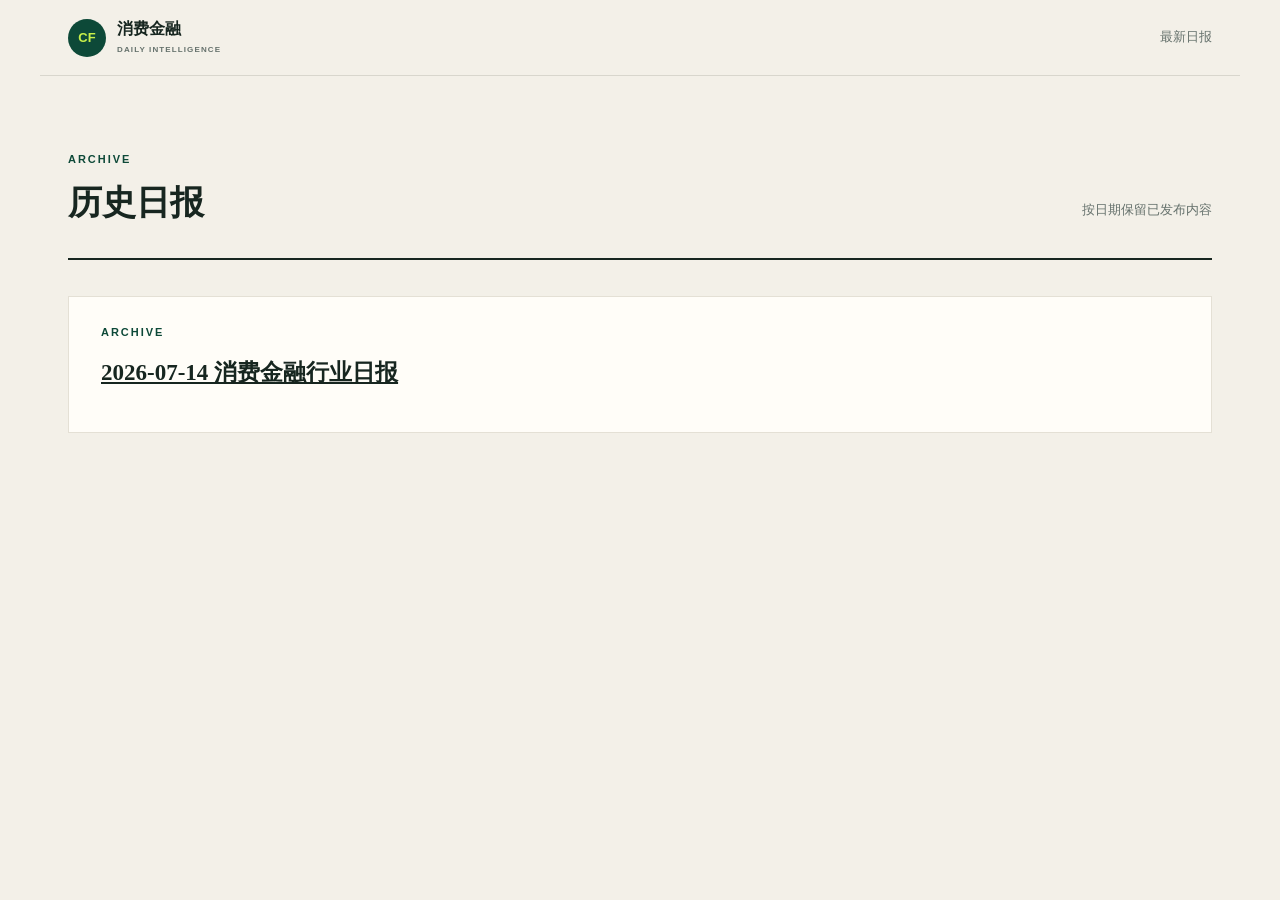
==== reports/index.html @ a210a181 "publish: consumer finance daily 2026-07-14" ====
<!doctype html>
<html lang="zh-CN">
<head>
  <meta charset="utf-8">
  <meta name="viewport" content="width=device-width, initial-scale=1">
  <meta name="description" content="消费金融行业日报历史归档">
  <title>历史日报｜消费金融行业日报</title>
  <link rel="stylesheet" href="../styles.css">
</head>
<body>
  <header class="site-header">
    <a class="brand" href="../index.html"><span class="brand-mark">CF</span><span>消费金融<br><small>DAILY INTELLIGENCE</small></span></a>
    <nav aria-label="页面导航"><a href="../index.html">最新日报</a></nav>
  </header>
  <main>
    <section class="section-intro"><div><p>ARCHIVE</p><h2>历史日报</h2></div><p>按日期保留已发布内容</p></section>
    <section class="news-list" style="padding: 36px 0 80px"><article class="news-card"><p class="eyebrow">ARCHIVE</p><h3><a href="2026-07-14.html">2026-07-14 消费金融行业日报</a></h3></article></section>
  </main>
</body>
</html>
---- styles.css ----
:root {
  --ink: #172620;
  --muted: #65716c;
  --paper: #f3f0e8;
  --white: #fffdf8;
  --green: #0d4938;
  --lime: #c8f04a;
  --line: #d8d6cd;
  --orange: #ef6b3b;
}

* { box-sizing: border-box; }
html { scroll-behavior: smooth; }
body {
  margin: 0;
  color: var(--ink);
  background: var(--paper);
  font-family: "PingFang SC", "Microsoft YaHei", system-ui, sans-serif;
  line-height: 1.7;
}
a { color: inherit; }

.site-header {
  height: 76px;
  max-width: 1200px;
  margin: auto;
  padding: 0 28px;
  display: flex;
  align-items: center;
  justify-content: space-between;
  border-bottom: 1px solid var(--line);
}
.brand { display: flex; align-items: center; gap: 11px; text-decoration: none; font-weight: 750; line-height: 1.1; }
.brand-mark { width: 38px; height: 38px; display: grid; place-items: center; color: var(--lime); background: var(--green); border-radius: 50%; font: 800 13px/1 Arial; }
.brand small { color: var(--muted); font: 600 8px/1.4 Arial; letter-spacing: .14em; }
nav { display: flex; gap: 32px; }
nav a { color: var(--muted); font-size: 13px; text-decoration: none; }
nav a:hover { color: var(--green); }

main { max-width: 1200px; margin: auto; padding: 0 28px; }
.hero { min-height: 470px; display: grid; grid-template-columns: 1.05fr .95fr; align-items: stretch; border-bottom: 1px solid var(--line); }
.hero-copy { padding: 72px 7vw 56px 0; position: relative; }
.hero-copy::after { content: ""; position: absolute; right: 0; top: 48px; bottom: 48px; width: 1px; background: var(--line); }
.eyebrow, .section-intro > div > p, .section-heading > p, .category-heading p, .keywords-section > div > p {
  margin: 0 0 18px; color: var(--green); font: 700 11px/1 Arial; letter-spacing: .18em;
}
h1 { margin: 0; font: 800 clamp(54px, 7vw, 90px)/1.03 Georgia, "Songti SC", serif; letter-spacing: -.055em; }
h1 em { color: var(--green); font-style: normal; }
.date-line { margin-top: 42px; display: flex; gap: 18px; align-items: center; color: var(--muted); font-size: 13px; }
.date-line span { padding-left: 18px; border-left: 1px solid var(--line); }
.daily-summary { margin: 48px 0 48px 6vw; padding: 44px; align-self: center; color: white; background: var(--green); box-shadow: 14px 14px 0 var(--lime); }
.daily-summary > p { margin: 0; color: var(--lime); font: 700 11px/1 Arial; letter-spacing: .18em; }
.daily-summary h2 { margin: 20px 0 30px; font-size: 18px; }
.daily-summary blockquote { margin: 0; font: 600 25px/1.7 Georgia, "Songti SC", serif; }
.summary-meta { margin-top: 34px; padding-top: 18px; display: flex; justify-content: space-between; border-top: 1px solid #ffffff32; color: #d4ded9; font-size: 12px; }

.section-intro { padding: 78px 0 34px; display: flex; align-items: end; justify-content: space-between; border-bottom: 2px solid var(--ink); }
.section-intro h2, .section-heading h2, .keywords-section h2 { margin: 0; font: 750 34px/1.2 Georgia, "Songti SC", serif; }
.section-intro > p { margin: 0 0 3px; color: var(--muted); font-size: 13px; text-align: right; }
.category-section { padding: 48px 0 20px; display: grid; grid-template-columns: 230px 1fr; gap: 54px; }
.section-heading { display: flex; align-items: flex-start; gap: 14px; }
.category-heading { position: sticky; top: 22px; align-self: start; }
.category-icon { flex: 0 0 auto; width: 42px; height: 42px; display: grid; place-items: center; border: 1px solid var(--green); border-radius: 50%; color: var(--green); font-weight: 700; }
.category-heading p { margin: 3px 0 7px; font-size: 9px; }
.category-heading h2 { font-size: 21px; }
.news-list { display: grid; gap: 22px; }
.news-card { padding: 30px 32px; background: var(--white); border: 1px solid #e4e0d5; transition: transform .2s, box-shadow .2s; }
.news-card:hover { transform: translateY(-2px); box-shadow: 0 12px 30px #253b3220; }
.news-card__topline { display: flex; justify-content: space-between; gap: 20px; color: var(--muted); font-size: 12px; }
.source-meta { display: flex; align-items: center; flex-wrap: wrap; gap: 8px; }
.news-ref { padding: 2px 7px; color: var(--lime); background: var(--green); font: 800 10px/1.5 Arial; letter-spacing: .05em; }
.source-badge { padding: 2px 8px; border: 1px solid var(--line); border-radius: 12px; font-size: 10px; white-space: nowrap; }
.source-A { color: var(--green); border-color: #0d493860; background: #dfe9dd; }
.source-B { color: #526b25; border-color: #719c3860; background: #e8edd9; }
.source-C { color: #79612d; border-color: #ad8a3a60; background: #f2ead6; }
.source-D { color: var(--muted); }
.news-card h3 { max-width: 780px; margin: 13px 0; font: 700 23px/1.45 Georgia, "Songti SC", serif; }
.news-summary { margin: 0; color: #4c5853; }
.impact-scoreboard { margin-top: 22px; display: grid; grid-template-columns: repeat(4, 1fr); background: #eef0e7; border-left: 3px solid var(--lime); }
.impact-scoreboard span { padding: 12px 14px; color: var(--muted); font-size: 11px; }
.impact-scoreboard span + span { border-left: 1px solid var(--line); }
.impact-scoreboard strong { display: block; margin-top: 2px; color: var(--ink); font-size: 13px; }
.analysis-grid { margin: 24px 0 18px; display: grid; grid-template-columns: 1fr 1fr; border-top: 1px solid var(--line); border-bottom: 1px solid var(--line); }
.analysis-grid > div { padding: 20px 24px 20px 0; }
.analysis-grid > div + div { padding-left: 24px; border-left: 1px solid var(--line); }
.analysis-grid dt { margin-bottom: 7px; font-size: 13px; font-weight: 700; }
.analysis-grid dd { margin: 0; color: var(--muted); font-size: 13px; }
.rating { margin-left: 8px; color: var(--orange); letter-spacing: 1px; white-space: nowrap; }
.source-link { color: var(--green); font-size: 12px; font-weight: 700; text-decoration: none; }
.empty { color: var(--muted); }

.risk-section { margin: 80px -28px 0; padding: 65px max(28px, calc((100vw - 1200px) / 2 + 28px)); color: white; background: var(--green); }
.section-heading.inverted { display: grid; grid-template-columns: 1fr 1fr; align-items: end; }
.section-heading.inverted p { grid-column: 1 / -1; color: var(--lime); }
.section-heading.inverted span { color: #b7c9c2; font-size: 13px; text-align: right; }
.risk-grid { margin-top: 38px; display: grid; grid-template-columns: repeat(5, 1fr); border-top: 1px solid #ffffff35; border-bottom: 1px solid #ffffff35; }
.risk-item { min-height: 210px; padding: 24px 19px; }
.risk-item + .risk-item { border-left: 1px solid #ffffff35; }
.risk-item > div { display: flex; align-items: center; justify-content: space-between; gap: 8px; }
.risk-item h3 { margin: 0; font-size: 15px; }
.risk-item p { color: #c8d4cf; font-size: 12px; }
.level { padding: 2px 7px; color: var(--lime); border: 1px solid #c8f04a80; border-radius: 10px; font-size: 10px; }
.level-高, .level-中高 { color: #ff9e7a; border-color: #ff9e7a80; }

.trend-section { padding-bottom: 82px; }
.trend-grid { margin-top: 32px; display: grid; grid-template-columns: repeat(3, 1fr); gap: 18px; }
.trend-card { padding: 28px; background: var(--white); border-top: 5px solid var(--green); }
.trend-card:nth-child(2) { border-color: #719c38; }
.trend-card:nth-child(3) { border-color: var(--orange); }
.trend-period { margin: 0 0 16px; color: var(--green); font-size: 12px; font-weight: 800; }
.trend-card h3 { min-height: 120px; margin: 0; font: 650 19px/1.65 Georgia, "Songti SC", serif; }
.trend-card > p:last-child { margin: 20px 0 0; padding-top: 18px; border-top: 1px solid var(--line); color: var(--muted); font-size: 12px; }
.trend-card strong { display: block; margin-bottom: 5px; color: var(--ink); }
.trend-evidence { margin-top: 18px; display: flex; align-items: center; justify-content: space-between; color: var(--muted); font-size: 11px; }
.trend-evidence strong { margin: 0; }
.trend-evidence span { padding: 4px 9px; color: var(--green); background: #e0e6d6; border-radius: 12px; font: 800 10px/1.4 Arial; }
.keywords-section { padding: 42px 0; display: grid; grid-template-columns: 230px 1fr; gap: 54px; border-top: 2px solid var(--ink); }
.keywords-section ul { margin: 0; padding: 0; display: flex; flex-wrap: wrap; align-content: center; gap: 10px; list-style: none; }
.keywords-section li { padding: 8px 15px; background: #e0e6d6; border-radius: 20px; color: var(--green); font-size: 13px; }

footer { padding: 28px max(28px, calc((100vw - 1200px) / 2 + 28px)); display: flex; justify-content: space-between; gap: 20px; color: #87928d; background: var(--ink); font-size: 11px; }
footer p { margin: 0; }

@media (max-width: 800px) {
  .site-header { height: 64px; padding: 0 18px; }
  nav { display: none; }
  main { padding: 0 18px; }
  .hero { display: block; }
  .hero-copy { padding: 50px 0 32px; }
  .hero-copy::after { display: none; }
  h1 { font-size: clamp(48px, 16vw, 70px); }
  .daily-summary { margin: 0 10px 54px 0; padding: 30px 25px; box-shadow: 10px 10px 0 var(--lime); }
  .daily-summary blockquote { font-size: 20px; }
  .section-intro { padding-top: 58px; align-items: start; }
  .section-intro > p { display: none; }
  .category-section { display: block; padding-top: 38px; }
  .category-heading { position: static; margin-bottom: 18px; }
  .news-card { padding: 24px 20px; }
  .news-card__topline { display: block; }
  .news-card__topline time { display: block; margin-top: 2px; }
  .impact-scoreboard { grid-template-columns: 1fr 1fr; }
  .impact-scoreboard span:nth-child(3) { border-left: 0; border-top: 1px solid var(--line); }
  .impact-scoreboard span:nth-child(4) { border-top: 1px solid var(--line); }
  .analysis-grid { display: block; }
  .analysis-grid > div { padding: 16px 0; }
  .analysis-grid > div + div { padding-left: 0; border-left: 0; border-top: 1px solid var(--line); }
  .risk-section { margin-left: -18px; margin-right: -18px; padding: 50px 18px; }
  .section-heading.inverted { display: block; }
  .section-heading.inverted span { display: block; margin-top: 10px; text-align: left; }
  .risk-grid { grid-template-columns: 1fr; }
  .risk-item { min-height: 0; }
  .risk-item + .risk-item { border-left: 0; border-top: 1px solid #ffffff35; }
  .trend-grid { grid-template-columns: 1fr; }
  .trend-card h3 { min-height: 0; }
  .keywords-section { display: block; }
  .keywords-section ul { margin-top: 22px; }
  footer { padding: 24px 18px; display: block; }
  footer p + p { margin-top: 10px; }
}

@media print {
  nav, .source-link { display: none; }
  body { background: white; }
  .news-card { break-inside: avoid; }
}
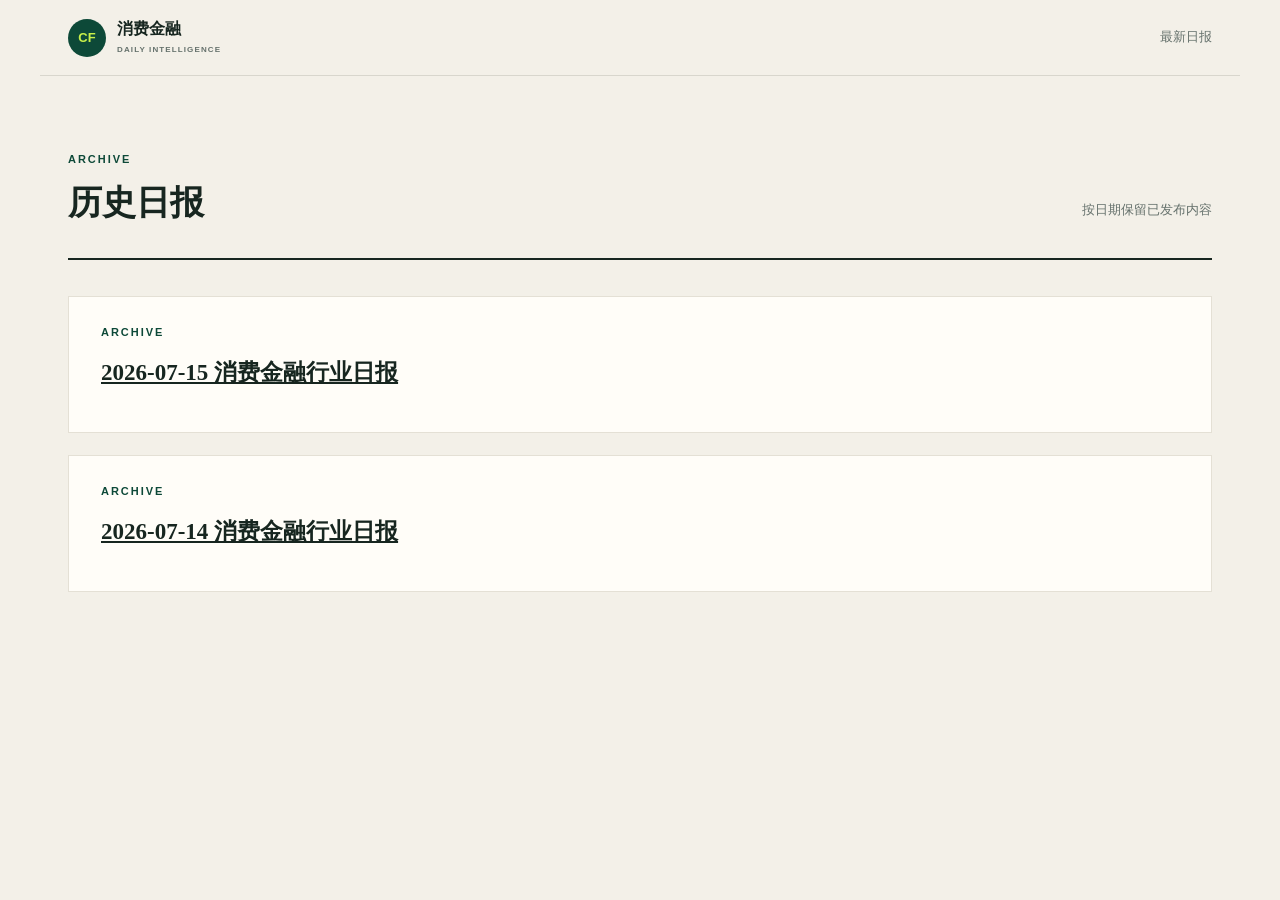
==== commit 4ab5e411: "publish: consumer finance daily 2026-07-15" ====
--- a/reports/index.html
+++ b/reports/index.html
@@ -14,7 +14,7 @@
   </header>
   <main>
     <section class="section-intro"><div><p>ARCHIVE</p><h2>历史日报</h2></div><p>按日期保留已发布内容</p></section>
-    <section class="news-list" style="padding: 36px 0 80px"><article class="news-card"><p class="eyebrow">ARCHIVE</p><h3><a href="2026-07-14.html">2026-07-14 消费金融行业日报</a></h3></article></section>
+    <section class="news-list" style="padding: 36px 0 80px"><article class="news-card"><p class="eyebrow">ARCHIVE</p><h3><a href="2026-07-15.html">2026-07-15 消费金融行业日报</a></h3></article><article class="news-card"><p class="eyebrow">ARCHIVE</p><h3><a href="2026-07-14.html">2026-07-14 消费金融行业日报</a></h3></article></section>
   </main>
 </body>
 </html>
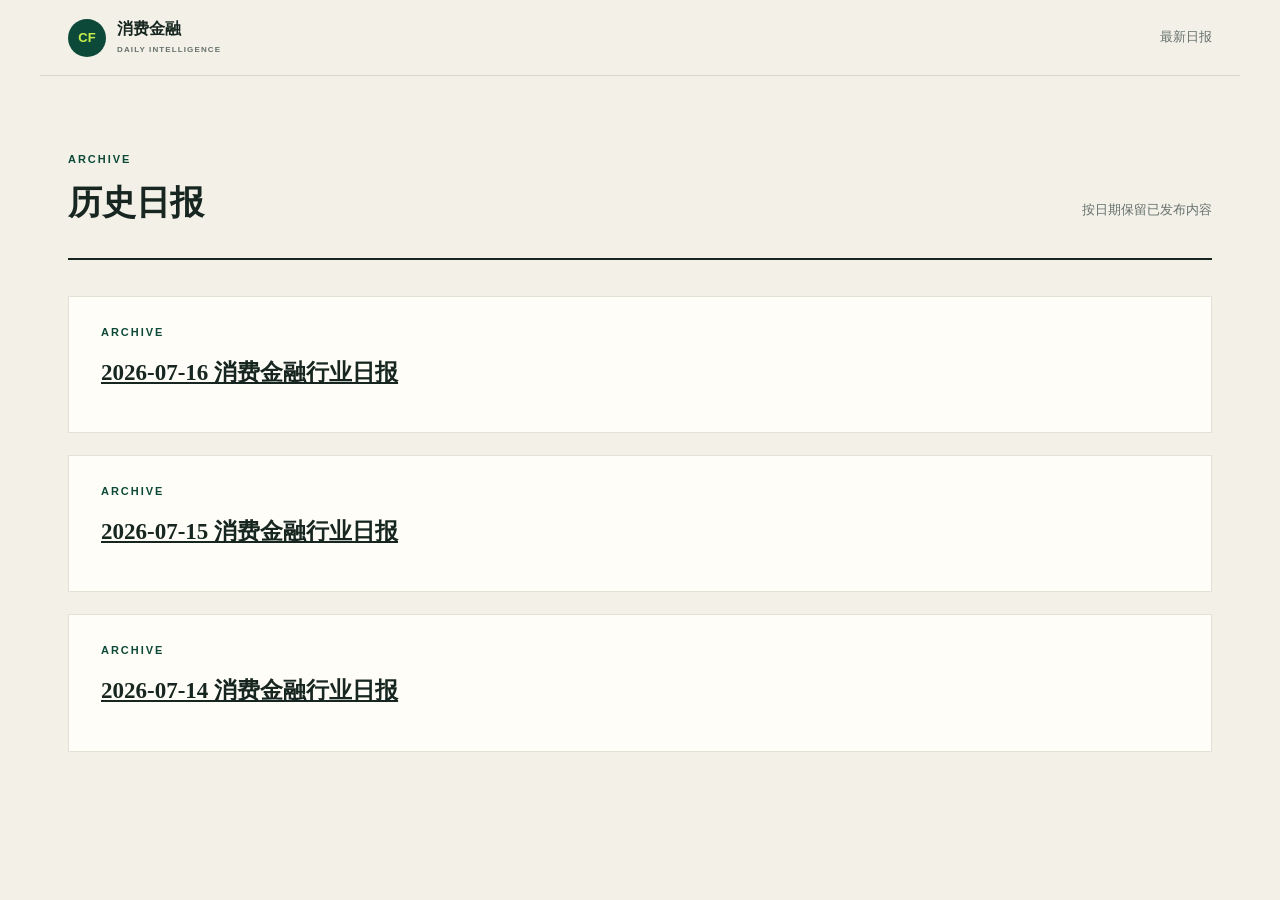
==== commit d6e74193: "publish: consumer finance daily 2026-07-16" ====
--- a/reports/index.html
+++ b/reports/index.html
@@ -14,7 +14,7 @@
   </header>
   <main>
     <section class="section-intro"><div><p>ARCHIVE</p><h2>历史日报</h2></div><p>按日期保留已发布内容</p></section>
-    <section class="news-list" style="padding: 36px 0 80px"><article class="news-card"><p class="eyebrow">ARCHIVE</p><h3><a href="2026-07-15.html">2026-07-15 消费金融行业日报</a></h3></article><article class="news-card"><p class="eyebrow">ARCHIVE</p><h3><a href="2026-07-14.html">2026-07-14 消费金融行业日报</a></h3></article></section>
+    <section class="news-list" style="padding: 36px 0 80px"><article class="news-card"><p class="eyebrow">ARCHIVE</p><h3><a href="2026-07-16.html">2026-07-16 消费金融行业日报</a></h3></article><article class="news-card"><p class="eyebrow">ARCHIVE</p><h3><a href="2026-07-15.html">2026-07-15 消费金融行业日报</a></h3></article><article class="news-card"><p class="eyebrow">ARCHIVE</p><h3><a href="2026-07-14.html">2026-07-14 消费金融行业日报</a></h3></article></section>
   </main>
 </body>
 </html>
